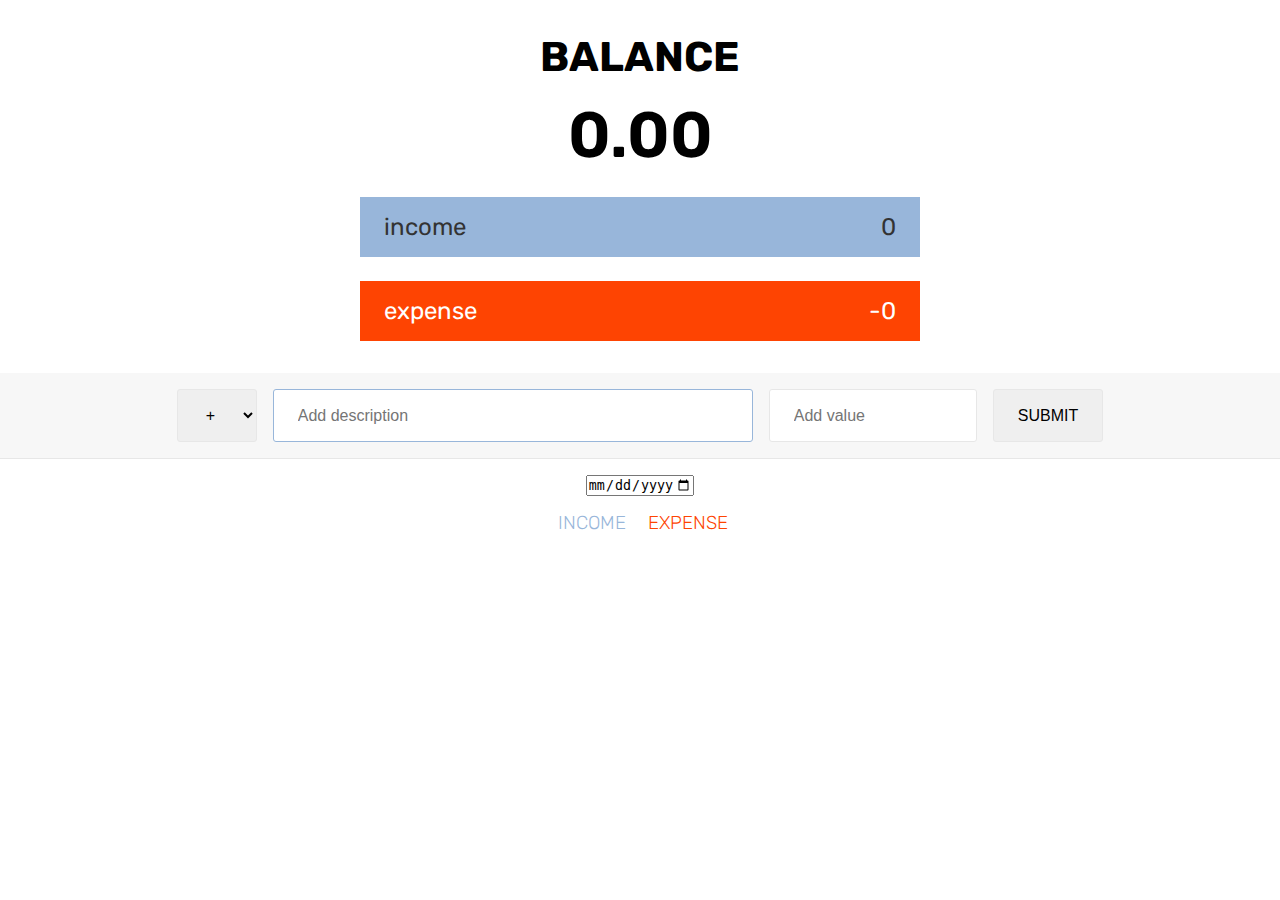
==== index.html @ 16490203 "change name html to index" ====
<!DOCTYPE html>
<html lang="en">

<head>
    <meta charset="UTF-8">
    <meta name="viewport" content="width=device-width, initial-scale=1.0">
    <link rel="stylesheet" href="css/main.css">
    <link rel="stylesheet" href="https://use.fontawesome.com/releases/v5.15.1/css/all.css"
        integrity="sha384-vp86vTRFVJgpjF9jiIGPEEqYqlDwgyBgEF109VFjmqGmIY/Y4HV4d3Gp2irVfcrp" crossorigin="anonymous">
    <link rel="preconnect" href="https://fonts.gstatic.com">
    <link href="https://fonts.googleapis.com/css2?family=Rubik:wght@300;400;600&display=swap" rel="stylesheet">

    <title>Document</title>
</head>

<body>

    <section class="container">
        <div class="top">
            <div class="budget">
                <h1>BALANCE</h1>
                <h2 class="balance">0.00</h2>
                <div class="budget__box budget__box--income">
                    <p class="income__text">income</p>
                    <p class="income__label">0</p>
                </div>
                <div class="budget__box budget__box--expense">
                    <p class="expense__text">expense</p>
                    <p class="expense__label">0</p>
                </div>
            </div>
        </div>

        <div class="bottom">
            <div class="form__input">
                <select class="add__type">
                    <option value="income" selected>+</option>
                    <option value="expense">-</option>
                </select>
                <input type="text" class="add__description" placeholder="Add description">
                <input type="number" class="add__value" min="0" max="9999999" placeholder="Add value">
                <button class="add__btn">SUBMIT</button>
            </div>


            <input type="date" id="start" class="get__date" min="2019-01-01" max="2020-12-31" value="2020-05-05">

            <section class="output__area">
                <div class="income__section">
                    <h3 class="income__title">INCOME</h3>
                    <div class="income__element"></div>
                    <!-- <div class="income">
                        <div class="description">salary</div>
                        <div class="value">1999</div>
                        <span>x</span>
                    </div>
                    <div class="income">
                        <div class="description">project</div>
                        <div class="value">5000</div>
                        <span>x</span>
                    </div>
                    <div class="income">
                        <div class="description">mom</div>
                        <div class="value">200</div>
                        <span>x</span>
                    </div> -->
                </div>

                <div class="expense__section">
                    <h3 class="expense__title">EXPENSE</h3>
                    <div class="expense__element"></div>
                    <!-- <div class="expense">
                        <div class="description">holiday</div>
                        <div class="value">5000</div>
                        <span>x</span>
                    </div> -->
                </div>
            </section>

    </section>
    </div>


    <script src="js/index.js"></script>


</body>

</html>
---- css/main.css ----
* {
  margin: 0;
  padding: 0;
  box-sizing: border-box;
}

body {
  font-family: "Rubik", sans-serif;
}

.container {
  display: flex;
  flex-direction: column;
  align-items: center;
}

.container .top {
  text-align: center;
  font-size: 1.3rem;
  padding: 2rem 0;
  background-image: url(../img/desktop.png);
  background-size: cover;
  background-position: center;
  width: 100vw;
}

.container .top .budget {
  margin: auto auto;
  width: 35rem;
}

@media only screen and (max-width: 600px) {
  .container .top .budget {
    width: 20rem;
  }
}

.container .top .budget h1 {
  margin-bottom: 1rem;
}

.container .top .budget .balance {
  font-size: 4rem;
  margin-bottom: 1.5rem;
  font-weight: 600;
}

@media only screen and (max-width: 600px) {
  .container .top .budget .balance {
    font-size: 2rem;
  }
}

.container .top .budget .budget__box {
  font-size: 1.5rem;
  display: flex;
  justify-content: space-between;
  padding: 1rem 1.5rem;
}

.container .top .budget .budget__box--income {
  background-color: #98b6da;
  color: #333;
  margin-bottom: 1.5rem;
}

.container .top .budget .budget__box--expense {
  background-color: #fe4402;
  color: #fff;
}

.bottom {
  width: 100vw;
  display: flex;
  flex-direction: column;
  justify-content: center;
}

.form__input {
  margin: 0 auto;
  padding: 1rem;
  width: 100%;
  display: flex;
  justify-content: center;
  border-bottom: 1px solid #e7e7e7;
  background-color: #f7f7f7;
}

@media only screen and (max-width: 700px) {
  .form__input {
    display: grid;
    grid-template-columns: 1fr 3fr 1fr;
    grid-gap: 0.5rem;
    width: 100%;
  }
}

.form__input > * {
  padding: 1rem 1.5rem;
  border-radius: 3px;
  border: 1px solid #333;
  font-size: 1rem;
  border: 1px solid #e7e7e7;
}

.form__input > *:not(:last-child) {
  margin-right: 1rem;
}

@media only screen and (max-width: 700px) {
  .form__input > *:not(:last-child) {
    margin-right: 0;
  }
}

@media only screen and (max-width: 700px) {
  .form__input > * {
    margin-right: 0;
    padding: 0.5rem;
  }
}

.form__input > *:focus {
  outline: none;
  border: 1px solid #98b6da;
}

.form__input .red-focus:focus {
  border: 1px solid #fe4402 !important;
}

.form__input .add__type {
  grid-column: 1/2;
  grid-row: 1/3;
}

.form__input .add__description {
  width: 30rem;
}

@media only screen and (max-width: 700px) {
  .form__input .add__description {
    width: 100%;
    grid-column: 2/3;
    grid-row: 1/2;
  }
}

.form__input .add__value {
  width: 13rem;
}

@media only screen and (max-width: 700px) {
  .form__input .add__value {
    width: 100%;
    grid-column: 2/3;
    grid-row: 2/3;
  }
}

@media only screen and (max-width: 700px) {
  .form__input .add__btn {
    grid-column: 3/4;
    grid-row: 1/3;
  }
}

.get__date {
  margin: 1rem auto;
}

.output__area {
  display: grid;
  grid-template-columns: 1fr 1fr;
  grid-gap: 1rem;
  margin: 0 auto;
}

@media only screen and (max-width: 1000px) {
  .output__area {
    grid-template-columns: 1fr;
  }
}

.output__area .income__section,
.output__area .expense__section {
  width: 600px;
}

@media only screen and (max-width: 1300px) {
  .output__area .income__section,
  .output__area .expense__section {
    width: 100%;
  }
}

.output__area .income__title,
.output__area .expense__title {
  margin-bottom: 1rem;
  font-weight: 300;
  text-align: center;
}

.output__area .income__title {
  color: #98b6da;
}

.output__area .expense__title {
  color: #fe4402;
}

.output__area .income,
.output__area .expense {
  padding: 1rem;
  display: flex;
  align-items: top;
  color: #333;
  font-weight: 300;
  max-width: 600px;
  width: 100%;
  justify-content: space-between;
  overflow: hidden;
  border-bottom: 1px solid #e7e7e7;
}

@media only screen and (max-width: 500px) {
  .output__area .income,
  .output__area .expense {
    font-size: 0.8rem;
  }
}

.output__area .income > *:not(:last-child),
.output__area .expense > *:not(:last-child) {
  margin-right: 1rem;
}

.output__area .income:hover .del__btn,
.output__area .expense:hover .del__btn {
  display: block;
  transform: translateX(0);
  width: 2rem;
  margin-left: 1rem;
}

.output__area .date {
  width: 2.2rem;
  font-size: 0.8rem;
}

.output__area .description {
  text-align: left;
  flex: 2;
  word-break: break-all;
}

.output__area .value {
  text-align: right;
  flex: 1;
  width: 110px;
}

@media only screen and (max-width: 500px) {
  .output__area .value {
    font-size: 0.8rem;
    width: 60px;
  }
}

.output__area .del__btn {
  transform: translateX(2rem);
  color: #fe4402;
  transition: all 0.2s;
  width: 0;
  font-size: 1.5rem;
  cursor: pointer;
}

@media only screen and (max-width: 1000px) {
  .output__area .del__btn {
    display: block;
    transform: translateX(0);
    width: 2rem;
    margin-left: 1rem;
  }
}

@media only screen and (max-width: 1000px) {
  .output__area {
    display: grid;
    grid-template-columns: 1fr;
    margin: 0 auto;
  }
}
/*# sourceMappingURL=main.css.map */
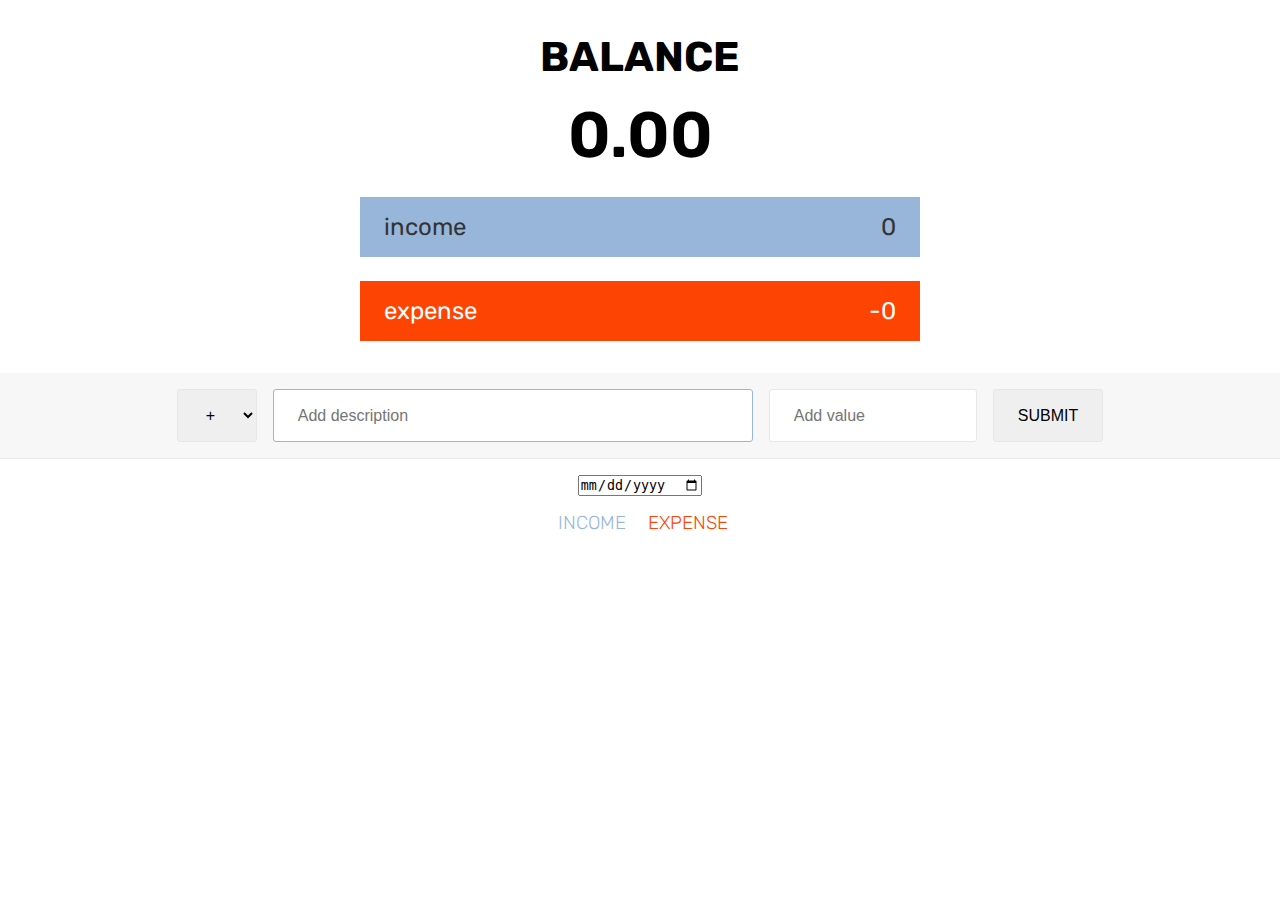
==== commit 153d9503: "update and fixed bug" ====
--- a/index.html
+++ b/index.html
@@ -4,7 +4,8 @@
 <head>
     <meta charset="UTF-8">
     <meta name="viewport" content="width=device-width, initial-scale=1.0">
-    <link rel="stylesheet" href="css/main.css">
+    <!-- <link rel="stylesheet" href="css/main.css"> -->
+    <link rel="stylesheet" href="sass/main.css">
     <link rel="stylesheet" href="https://use.fontawesome.com/releases/v5.15.1/css/all.css"
         integrity="sha384-vp86vTRFVJgpjF9jiIGPEEqYqlDwgyBgEF109VFjmqGmIY/Y4HV4d3Gp2irVfcrp" crossorigin="anonymous">
     <link rel="preconnect" href="https://fonts.gstatic.com">
@@ -43,7 +44,7 @@
             </div>
 
 
-            <input type="date" id="start" class="get__date" min="2019-01-01" max="2020-12-31" value="2020-05-05">
+            <input type="date" id="start" class="get__date" min="2019-01-01" >
 
             <section class="output__area">
                 <div class="income__section">
@@ -82,7 +83,7 @@
 
 
     <script src="js/index.js"></script>
-
+    <!-- <script src="js/old/index.js"></script> -->
 
 </body>
 
--- a/sass/main.css
+++ b/sass/main.css
@@ -0,0 +1,355 @@
+* {
+  margin: 0;
+  padding: 0;
+  -webkit-box-sizing: border-box;
+          box-sizing: border-box;
+}
+
+body {
+  font-family: "Rubik", sans-serif;
+}
+
+.container {
+  display: -webkit-box;
+  display: -ms-flexbox;
+  display: flex;
+  -webkit-box-orient: vertical;
+  -webkit-box-direction: normal;
+      -ms-flex-direction: column;
+          flex-direction: column;
+  -webkit-box-align: center;
+      -ms-flex-align: center;
+          align-items: center;
+}
+
+.container .top {
+  text-align: center;
+  font-size: 1.3rem;
+  padding: 2rem 0;
+  background-image: url(../img/desktop.png);
+  background-size: cover;
+  background-position: center;
+  width: 100vw;
+}
+
+.container .top .budget {
+  margin: auto auto;
+  width: 35rem;
+}
+
+@media only screen and (max-width: 600px) {
+  .container .top .budget {
+    width: 20rem;
+  }
+}
+
+.container .top .budget h1 {
+  margin-bottom: 1rem;
+}
+
+.container .top .budget .balance {
+  font-size: 4rem;
+  margin-bottom: 1.5rem;
+  font-weight: 600;
+}
+
+@media only screen and (max-width: 600px) {
+  .container .top .budget .balance {
+    font-size: 2rem;
+  }
+}
+
+.container .top .budget .budget__box {
+  font-size: 1.5rem;
+  display: -webkit-box;
+  display: -ms-flexbox;
+  display: flex;
+  -webkit-box-pack: justify;
+      -ms-flex-pack: justify;
+          justify-content: space-between;
+  padding: 1rem 1.5rem;
+}
+
+.container .top .budget .budget__box--income {
+  background-color: #98b6da;
+  color: #333;
+  margin-bottom: 1.5rem;
+}
+
+.container .top .budget .budget__box--expense {
+  background-color: #fe4402;
+  color: #fff;
+}
+
+.bottom {
+  width: 100vw;
+  display: -webkit-box;
+  display: -ms-flexbox;
+  display: flex;
+  -webkit-box-orient: vertical;
+  -webkit-box-direction: normal;
+      -ms-flex-direction: column;
+          flex-direction: column;
+  -webkit-box-pack: center;
+      -ms-flex-pack: center;
+          justify-content: center;
+}
+
+.form__input {
+  margin: 0 auto;
+  padding: 1rem;
+  width: 100%;
+  display: -webkit-box;
+  display: -ms-flexbox;
+  display: flex;
+  -webkit-box-pack: center;
+      -ms-flex-pack: center;
+          justify-content: center;
+  border-bottom: 1px solid #e7e7e7;
+  background-color: #f7f7f7;
+}
+
+@media only screen and (max-width: 700px) {
+  .form__input {
+    display: -ms-grid;
+    display: grid;
+    -ms-grid-columns: 1fr 3fr 1fr;
+        grid-template-columns: 1fr 3fr 1fr;
+    grid-gap: 0.5rem;
+    width: 100%;
+  }
+}
+
+.form__input > * {
+  padding: 1rem 1.5rem;
+  border-radius: 3px;
+  border: 1px solid #333;
+  font-size: 1rem;
+  border: 1px solid #e7e7e7;
+}
+
+.form__input > *:not(:last-child) {
+  margin-right: 1rem;
+}
+
+@media only screen and (max-width: 700px) {
+  .form__input > *:not(:last-child) {
+    margin-right: 0;
+  }
+}
+
+@media only screen and (max-width: 700px) {
+  .form__input > * {
+    margin-right: 0;
+    padding: 0.5rem;
+  }
+}
+
+.form__input > *:focus {
+  outline: none;
+  border: 1px solid #98b6da;
+}
+
+.form__input .red-focus:focus {
+  border: 1px solid #fe4402 !important;
+}
+
+.form__input .add__type {
+  -ms-grid-column: 1;
+  -ms-grid-column-span: 1;
+  grid-column: 1/2;
+  -ms-grid-row: 1;
+  -ms-grid-row-span: 2;
+  grid-row: 1/3;
+}
+
+.form__input .add__description {
+  width: 30rem;
+}
+
+@media only screen and (max-width: 700px) {
+  .form__input .add__description {
+    width: 100%;
+    -ms-grid-column: 2;
+    -ms-grid-column-span: 1;
+    grid-column: 2/3;
+    -ms-grid-row: 1;
+    -ms-grid-row-span: 1;
+    grid-row: 1/2;
+  }
+}
+
+.form__input .add__value {
+  width: 13rem;
+}
+
+@media only screen and (max-width: 700px) {
+  .form__input .add__value {
+    width: 100%;
+    -ms-grid-column: 2;
+    -ms-grid-column-span: 1;
+    grid-column: 2/3;
+    -ms-grid-row: 2;
+    -ms-grid-row-span: 1;
+    grid-row: 2/3;
+  }
+}
+
+@media only screen and (max-width: 700px) {
+  .form__input .add__btn {
+    -ms-grid-column: 3;
+    -ms-grid-column-span: 1;
+    grid-column: 3/4;
+    -ms-grid-row: 1;
+    -ms-grid-row-span: 2;
+    grid-row: 1/3;
+  }
+}
+
+.get__date {
+  margin: 1rem auto;
+}
+
+.output__area {
+  display: -ms-grid;
+  display: grid;
+  -ms-grid-columns: 1fr 1fr;
+      grid-template-columns: 1fr 1fr;
+  grid-gap: 1rem;
+  margin: 0 auto;
+}
+
+@media only screen and (max-width: 1000px) {
+  .output__area {
+    -ms-grid-columns: 1fr;
+        grid-template-columns: 1fr;
+  }
+}
+
+.output__area .income__section,
+.output__area .expense__section {
+  width: 600px;
+}
+
+@media only screen and (max-width: 1300px) {
+  .output__area .income__section,
+  .output__area .expense__section {
+    width: 100%;
+  }
+}
+
+.output__area .income__title,
+.output__area .expense__title {
+  margin-bottom: 1rem;
+  font-weight: 300;
+  text-align: center;
+}
+
+.output__area .income__title {
+  color: #98b6da;
+}
+
+.output__area .expense__title {
+  color: #fe4402;
+}
+
+.output__area .income,
+.output__area .expense {
+  padding: 1rem;
+  display: -webkit-box;
+  display: -ms-flexbox;
+  display: flex;
+  -webkit-box-align: top;
+      -ms-flex-align: top;
+          align-items: top;
+  color: #333;
+  font-weight: 300;
+  max-width: 600px;
+  width: 100%;
+  -webkit-box-pack: justify;
+      -ms-flex-pack: justify;
+          justify-content: space-between;
+  overflow: hidden;
+  border-bottom: 1px solid #e7e7e7;
+}
+
+@media only screen and (max-width: 500px) {
+  .output__area .income,
+  .output__area .expense {
+    font-size: 0.8rem;
+  }
+}
+
+.output__area .income > *:not(:last-child),
+.output__area .expense > *:not(:last-child) {
+  margin-right: 1rem;
+}
+
+.output__area .income:hover .del__btn,
+.output__area .expense:hover .del__btn {
+  display: block;
+  -webkit-transform: translateX(0);
+          transform: translateX(0);
+  width: 2rem;
+  margin-left: 1rem;
+}
+
+.output__area .date {
+  width: 2.2rem;
+  font-size: 0.8rem;
+}
+
+.output__area .description {
+  text-align: left;
+  -webkit-box-flex: 2;
+      -ms-flex: 2;
+          flex: 2;
+  word-break: break-all;
+}
+
+.output__area .value {
+  text-align: right;
+  -webkit-box-flex: 1;
+      -ms-flex: 1;
+          flex: 1;
+  width: 110px;
+}
+
+@media only screen and (max-width: 500px) {
+  .output__area .value {
+    font-size: 0.8rem;
+    width: 60px;
+  }
+}
+
+.output__area .del__btn {
+  -webkit-transform: translateX(2rem);
+          transform: translateX(2rem);
+  color: #fe4402;
+  -webkit-transition: all 0.2s;
+  transition: all 0.2s;
+  width: 0;
+  font-size: 1.5rem;
+  cursor: pointer;
+}
+
+@media only screen and (max-width: 1000px) {
+  .output__area .del__btn {
+    display: block;
+    -webkit-transform: translateX(0);
+            transform: translateX(0);
+    width: 2rem;
+    margin-left: 1rem;
+  }
+}
+
+@media only screen and (max-width: 700px) {
+  .output__area {
+    display: -ms-grid;
+    display: grid;
+    -ms-grid-columns: 1fr;
+        grid-template-columns: 1fr;
+    margin: 0 auto;
+  }
+}
+/*# sourceMappingURL=main.css.map */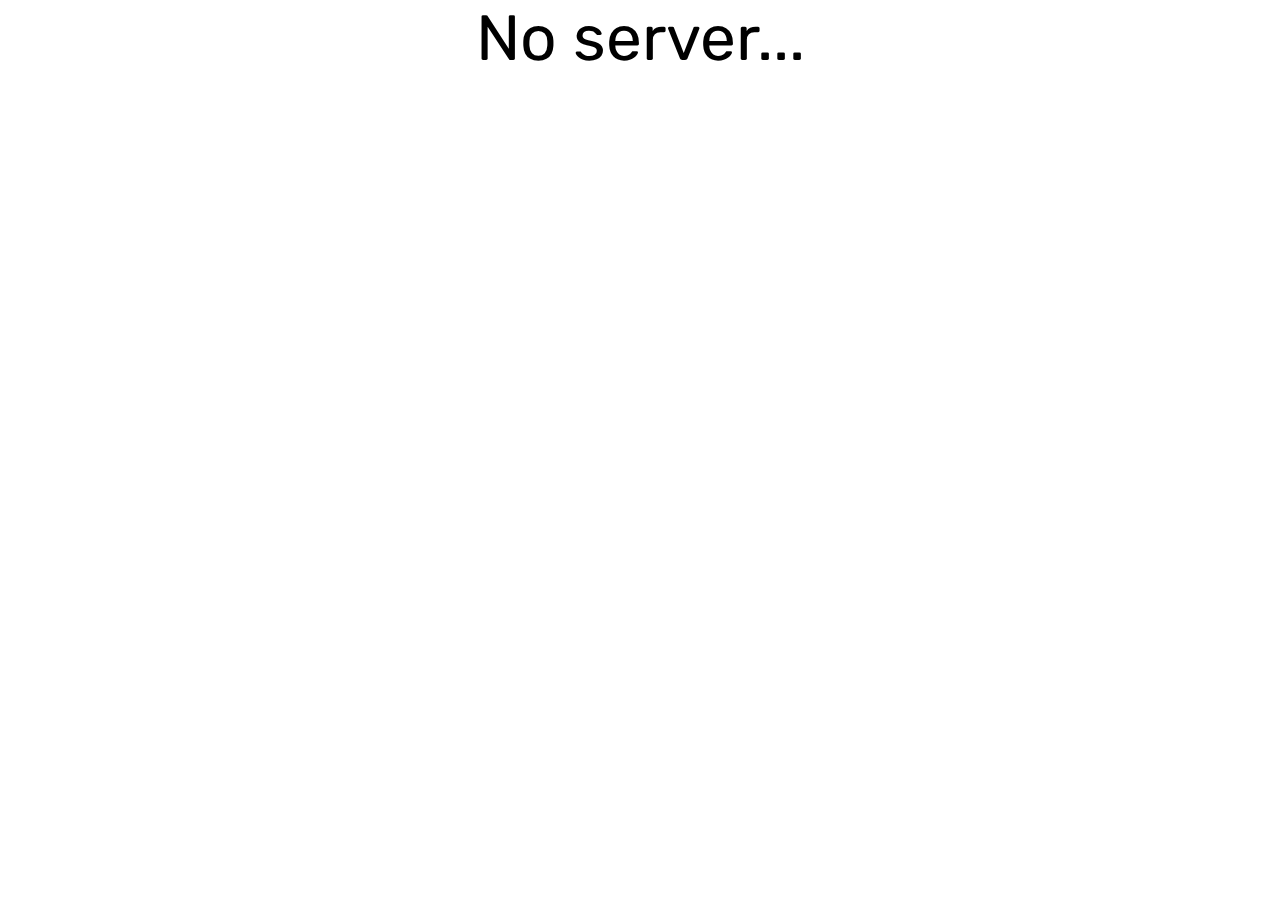
==== commit d9342b52: "add feature json-sesrver check" ====
--- a/index.html
+++ b/index.html
@@ -15,7 +15,7 @@
 </head>
 
 <body>
-
+    <div class="alert">No server...</div>
     <section class="container">
         <div class="top">
             <div class="budget">
--- a/sass/main.css
+++ b/sass/main.css
@@ -352,4 +352,15 @@
     margin: 0 auto;
   }
 }
+
+.alert {
+  z-index: 9999;
+  background-color: #fff;
+  font-size: 4rem;
+  position: fixed;
+  height: 100vh;
+  width: 100vw;
+  text-align: center;
+  display: none;
+}
 /*# sourceMappingURL=main.css.map */